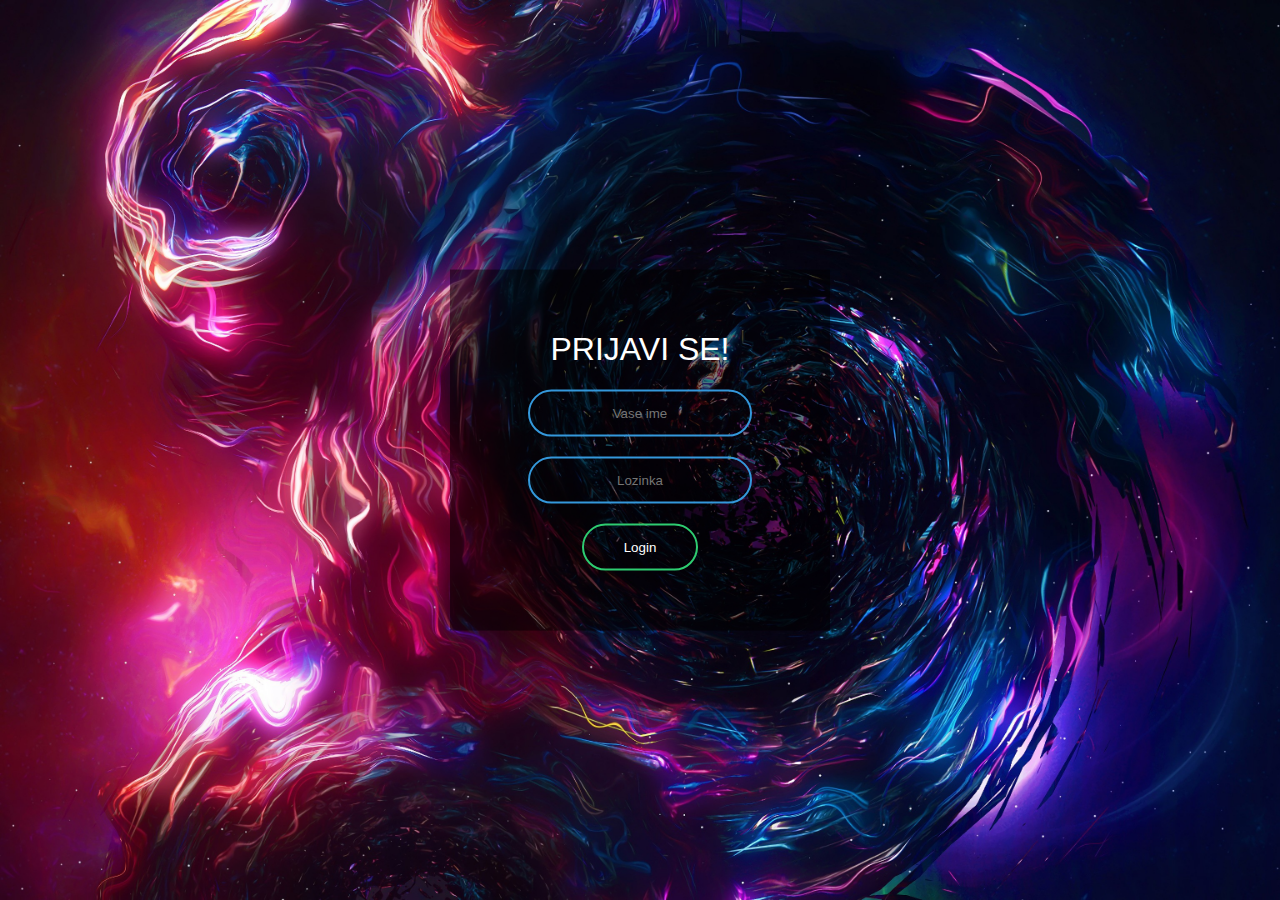
==== index.html @ 1887b93f "Nice" ====
<!DOCTYPE html>
<html lang="en" dir="ltr">
  <head>
    <meta charset="utf-8">
    <title>َSTUDENT.MEH</title>
    <link rel="stylesheet" href="css/web.css">
  </head>
  <body>

<form class="box" name="login" onsubmit="return validateForm();" method="post">

  <h1>Prijavi se!</h1>
  <input class="username" type="text" name="username" placeholder="Vase ime">
  <input class="password" type="password" name="password" placeholder="Lozinka">
  <input type="submit" class="submit" name="submit" value="Login" onclick="validate()">

</form>
<script src="java/web.js"></script>
  </body>
</html>
---- css/web.css ----
body{
   
    font-family: sans-serif;
    background-image: url("../slike/3.jpg");
    height: 500px; /* You must set a specified height */
  background-position: center center; /* Center the image */
  background-repeat: no-repeat; /* Do not repeat the image */
  background-size: cover; 
  background-attachment: fixed;
  width:100%;
    background-color: black;
    
  }
  .box{
    width: 300px;
    padding: 40px;
    position: absolute;
    top: 50%;
    left: 50%;
    transform: translate(-50%,-50%);
    background: rgba(0,0,0,0.5);
    text-align: center;

  }
  .box h1{
    color: white;
    text-transform: uppercase;
    font-weight: 500;
  }
  .box input[type = "text"],.box input[type = "password"]{
    border:0;
    background: none;
    display: block;
    margin: 20px auto;
    text-align: center;
    border: 2px solid #3498db;
    padding: 14px 10px;
    width: 200px;
    outline: none;
    color: white;
    border-radius: 24px;
    transition: 0.25s;
  }
  .box input[type = "text"]:focus,.box input[type = "password"]:focus{
    width: 280px;
    border-color: #2ecc71;
  }
  .box input[type = "submit"]{
    border:0;
    background: none;
    display: block;
    margin: 20px auto;
    text-align: center;
    border: 2px solid #2ecc71;
    padding: 14px 40px;
    outline: none;
    color: white;
    border-radius: 24px;
    transition: 0.25s;
    cursor: pointer;
  }
  .box input[type = "submit"]:hover{
    background: #2ecc71;
  }
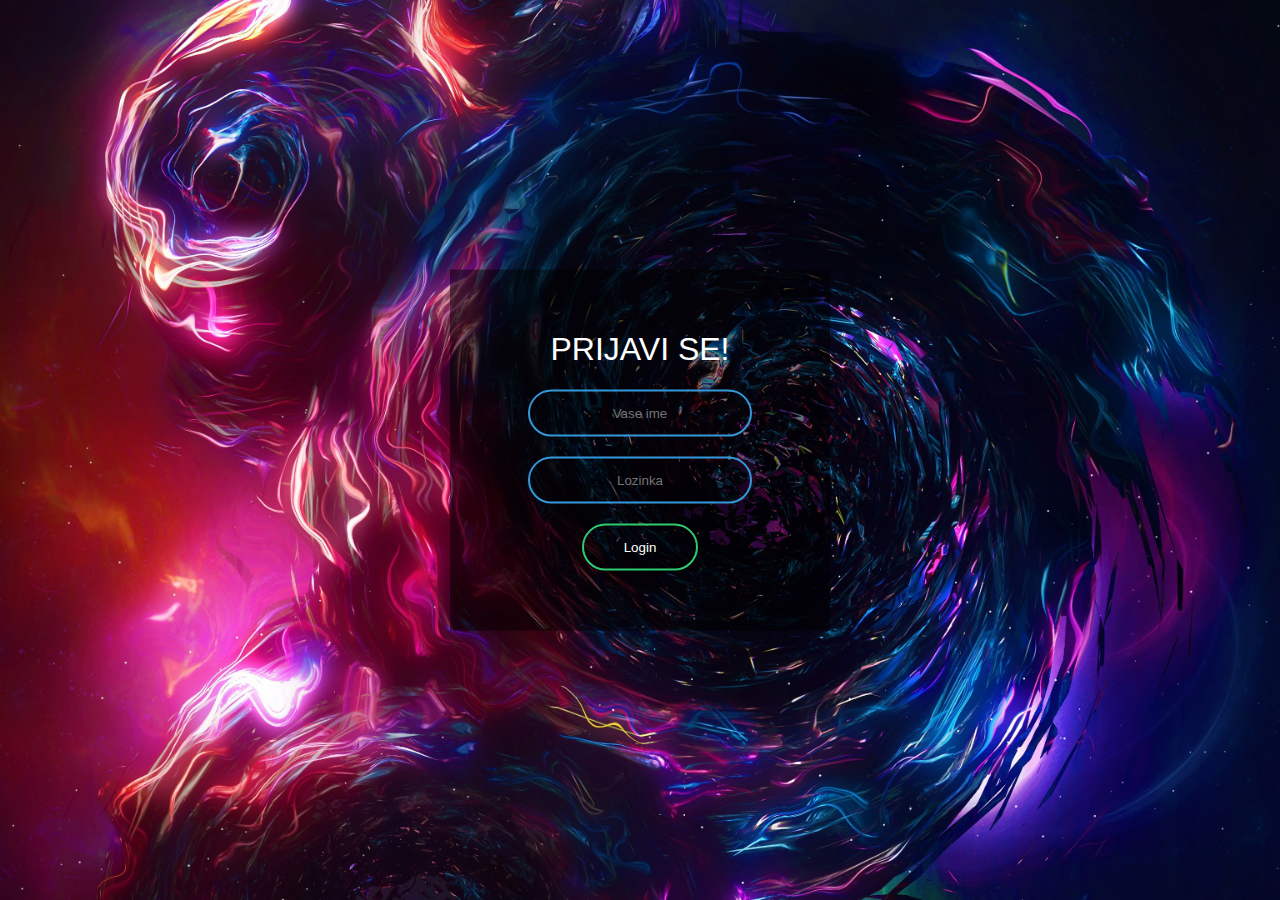
==== commit be03b50e: "jeees" ====
--- a/index.html
+++ b/index.html
@@ -3,7 +3,7 @@
   <head>
     <meta charset="utf-8">
     <title>َSTUDENT.MEH</title>
-    <link rel="stylesheet" href="css/web.css">
+    <link rel="stylesheet" href="css/index.css">
   </head>
   <body>
 
--- a/css/index.css
+++ b/css/index.css
@@ -0,0 +1,67 @@
+body{
+  padding: 0;
+  margin: 0;
+    font-family: sans-serif;
+    background-image: url("../slike/3.jpg");
+    height: 500px; /* You must set a specified height */
+  background-position: center center; /* Center the image */
+  background-repeat: no-repeat; /* Do not repeat the image */
+  background-size: cover; 
+  background-attachment: fixed;
+  width:100%;
+    background-color: black;
+    
+  }
+  .box{
+    width: 300px;
+    padding: 40px;
+    position: absolute;
+    top: 50%;
+    left: 50%;
+    transform: translate(-50%,-50%);
+    background: rgba(0,0,0,0.5);
+    text-align: center;
+
+  }
+  .box h1{
+    color: white;
+    text-transform: uppercase;
+    font-weight: 500;
+  }
+  .box input[type = "text"],.box input[type = "password"]{
+    border:0;
+    background: none;
+    display: block;
+    margin: 20px auto;
+    text-align: center;
+    border: 2px solid #3498db;
+    padding: 14px 10px;
+    width: 200px;
+    outline: none;
+    color: white;
+    border-radius: 24px;
+    transition: 0.25s;
+  }
+  .box input[type = "text"]:focus,.box input[type = "password"]:focus{
+    width: 280px;
+    border-color: #2ecc71;
+  }
+  .box input[type = "submit"]{
+    border:0;
+    background: none;
+    display: block;
+    margin: 20px auto;
+    text-align: center;
+    border: 2px solid #2ecc71;
+    padding: 14px 40px;
+    outline: none;
+    color: white;
+    border-radius: 24px;
+    transition: 0.25s;
+    cursor: pointer;
+  }
+  .box input[type = "submit"]:hover{
+    background: #2ecc71;
+  }
+  
+ 